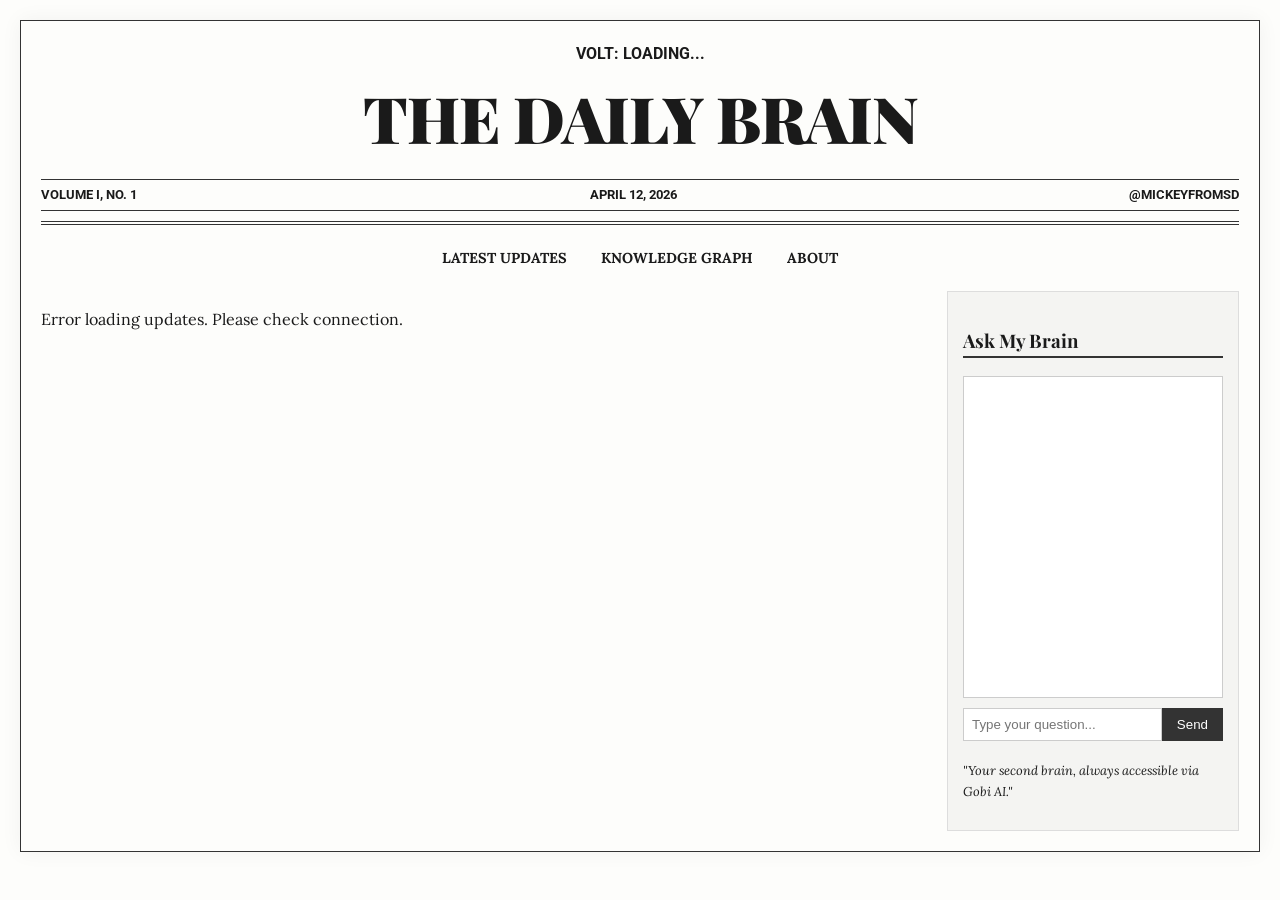
==== html-skill/index.html @ 74e9dc10 "Update homepage to Daily Brain newspaper style with Gobi SDK" ====
<!DOCTYPE html>
<html lang="ko">
<head>
    <meta charset="UTF-8">
    <meta name="viewport" content="width=device-width, initial-scale=1.0">
    <title>The Daily Brain - @mickeyfromsd</title>
    <!-- Gobi SDK -->
    <script src="https://gobispace.com/gobi.js"></script>
    <style>
        @import url('https://fonts.googleapis.com/css2?family=Playfair+Display:wght@700;900&family=Lora:ital,wght@0,400;0,700;1,400&family=Roboto:wght@300;400;700&display=swap');

        :root {
            --bg-color: #fdfdfb;
            --text-color: #1a1a1a;
            --border-color: #333;
            --accent-color: #c00;
        }

        body {
            background-color: var(--bg-color);
            color: var(--text-color);
            font-family: 'Lora', serif;
            margin: 0;
            padding: 20px;
            line-height: 1.6;
        }

        .container {
            max-width: 1200px;
            margin: 0 auto;
            border: 1px solid var(--border-color);
            padding: 20px;
            box-shadow: 0 0 20px rgba(0,0,0,0.05);
        }

        /* Newspaper Header */
        header {
            text-align: center;
            border-bottom: 4px double var(--border-color);
            margin-bottom: 20px;
            padding-bottom: 10px;
        }

        .newspaper-title {
            font-family: 'Playfair Display', serif;
            font-size: 4rem;
            font-weight: 900;
            margin: 0;
            text-transform: uppercase;
            letter-spacing: -1px;
        }

        .metadata-bar {
            display: flex;
            justify-content: space-between;
            border-top: 1px solid var(--border-color);
            border-bottom: 1px solid var(--border-color);
            padding: 5px 0;
            margin-top: 10px;
            font-family: 'Roboto', sans-serif;
            font-size: 0.8rem;
            text-transform: uppercase;
            font-weight: 700;
        }

        /* Navigation */
        nav {
            margin-bottom: 20px;
            text-align: center;
        }

        nav a {
            color: var(--text-color);
            text-decoration: none;
            margin: 0 15px;
            font-weight: bold;
            text-transform: uppercase;
            font-size: 0.9rem;
        }

        /* Layout Grid */
        .main-content {
            display: grid;
            grid-template-columns: 3fr 1fr;
            gap: 30px;
        }

        .articles {
            column-count: 2;
            column-gap: 30px;
            column-rule: 1px solid #ddd;
        }

        @media (max-width: 900px) {
            .articles { column-count: 1; }
            .main-content { grid-template-columns: 1fr; }
        }

        article {
            break-inside: avoid;
            margin-bottom: 30px;
        }

        article h2 {
            font-family: 'Playfair Display', serif;
            font-size: 1.8rem;
            margin: 0 0 10px 0;
            line-height: 1.1;
            cursor: pointer;
        }

        article h2:hover { color: var(--accent-color); }

        .date {
            font-family: 'Roboto', sans-serif;
            font-size: 0.75rem;
            color: #666;
            margin-bottom: 10px;
            display: block;
        }

        /* Sidebar & Chat */
        .sidebar {
            background: #f4f4f2;
            padding: 15px;
            border: 1px solid #ddd;
        }

        #chat-window {
            height: 300px;
            overflow-y: auto;
            background: white;
            border: 1px solid #ccc;
            padding: 10px;
            margin-bottom: 10px;
            font-size: 0.9rem;
        }

        .input-group {
            display: flex;
        }

        #chat-input {
            flex-grow: 1;
            padding: 8px;
            border: 1px solid #ccc;
        }

        button {
            padding: 8px 15px;
            background: var(--border-color);
            color: white;
            border: none;
            cursor: pointer;
        }

        /* Markdown Rendering */
        #content-viewer {
            display: none;
            position: fixed;
            top: 50%;
            left: 50%;
            transform: translate(-50%, -50%);
            width: 80%;
            height: 80%;
            background: white;
            z-index: 1000;
            padding: 40px;
            box-shadow: 0 0 50px rgba(0,0,0,0.5);
            overflow-y: auto;
        }

        .overlay {
            display: none;
            position: fixed;
            top: 0; left: 0; width: 100%; height: 100%;
            background: rgba(0,0,0,0.7);
            z-index: 999;
        }
    </style>
</head>
<body>

<div class="container">
    <header>
        <p style="margin: 0; font-family: 'Roboto'; font-weight: 700;">VOLT: <span id="vault-name-top">LOADING...</span></p>
        <h1 class="newspaper-title">The Daily Brain</h1>
        <div class="metadata-bar">
            <span>Volume I, No. 1</span>
            <span id="current-date">APRIL 12, 2026</span>
            <span id="vault-location">@mickeyfromsd</span>
        </div>
    </header>

    <nav>
        <a href="#">Latest Updates</a>
        <a href="javascript:void(0)" onclick="alert('Opening Knowledge Graph...')">Knowledge Graph</a>
        <a href="#">About</a>
    </nav>

    <div class="main-content">
        <section class="articles" id="article-list">
            <!-- Brain Updates will be loaded here -->
            <p>Fetching the latest brain updates...</p>
        </section>

        <aside class="sidebar">
            <h3 style="font-family: 'Playfair Display'; border-bottom: 2px solid #333;">Ask My Brain</h3>
            <div id="chat-window"></div>
            <div class="input-group">
                <input type="text" id="chat-input" placeholder="Type your question...">
                <button onclick="sendMsg()">Send</button>
            </div>
            <p style="font-size: 0.8rem; margin-top: 20px; font-style: italic;">
                "Your second brain, always accessible via Gobi AI."
            </p>
        </aside>
    </div>
</div>

<div class="overlay" id="overlay" onclick="closeViewer()"></div>
<div id="content-viewer">
    <button onclick="closeViewer()" style="float: right;">Close</button>
    <div id="markdown-body"></div>
</div>

<script>
    // Initialize Gobi SDK
    window.onload = async () => {
        try {
            const vault = await gobi.vault.getMetadata();
            document.getElementById('vault-name-top').innerText = vault.name || "MICKEYFROMSD";

            // Load Brain Updates
            const updates = await gobi.listBrainUpdates();
            renderArticles(updates);
        } catch (e) {
            console.error("SDK Error:", e);
            document.getElementById('article-list').innerHTML = "<p>Error loading updates. Please check connection.</p>";
        }
    };

    function renderArticles(updates) {
        const list = document.getElementById('article-list');
        list.innerHTML = "";

        updates.forEach(item => {
            const article = document.createElement('article');
            article.innerHTML = `
                <span class="date">${new Date(item.timestamp).toLocaleDateString()}</span>
                <h2 onclick="viewContent('${item.path}')">${item.title || item.path}</h2>
                <p>${item.snippet || "Click to read more about this update from the brain..."}</p>
            `;
            list.appendChild(article);
        });
    }

    async function viewContent(path) {
        const content = await gobi.vault.readFile(path);
        const html = gobi.renderMarkdown(content);
        document.getElementById('markdown-body').innerHTML = html;
        document.getElementById('overlay').style.display = 'block';
        document.getElementById('content-viewer').style.display = 'block';
    }

    function closeViewer() {
        document.getElementById('overlay').style.display = 'none';
        document.getElementById('content-viewer').style.display = 'none';
    }

    async function sendMsg() {
        const input = document.getElementById('chat-input');
        const win = document.getElementById('chat-window');
        const text = input.value;
        if(!text) return;

        win.innerHTML += `<div><b>You:</b> ${text}</div>`;
        input.value = "";

        const response = await gobi.sendMessage(text);
        win.innerHTML += `<div style="margin-top: 10px; color: #c00;"><b>AI:</b> ${response}</div>`;
        win.scrollTop = win.scrollHeight;
    }

    // Enter key for chat
    document.getElementById('chat-input').addEventListener('keypress', function (e) {
        if (e.key === 'Enter') sendMsg();
    });
</script>

</body>
</html>
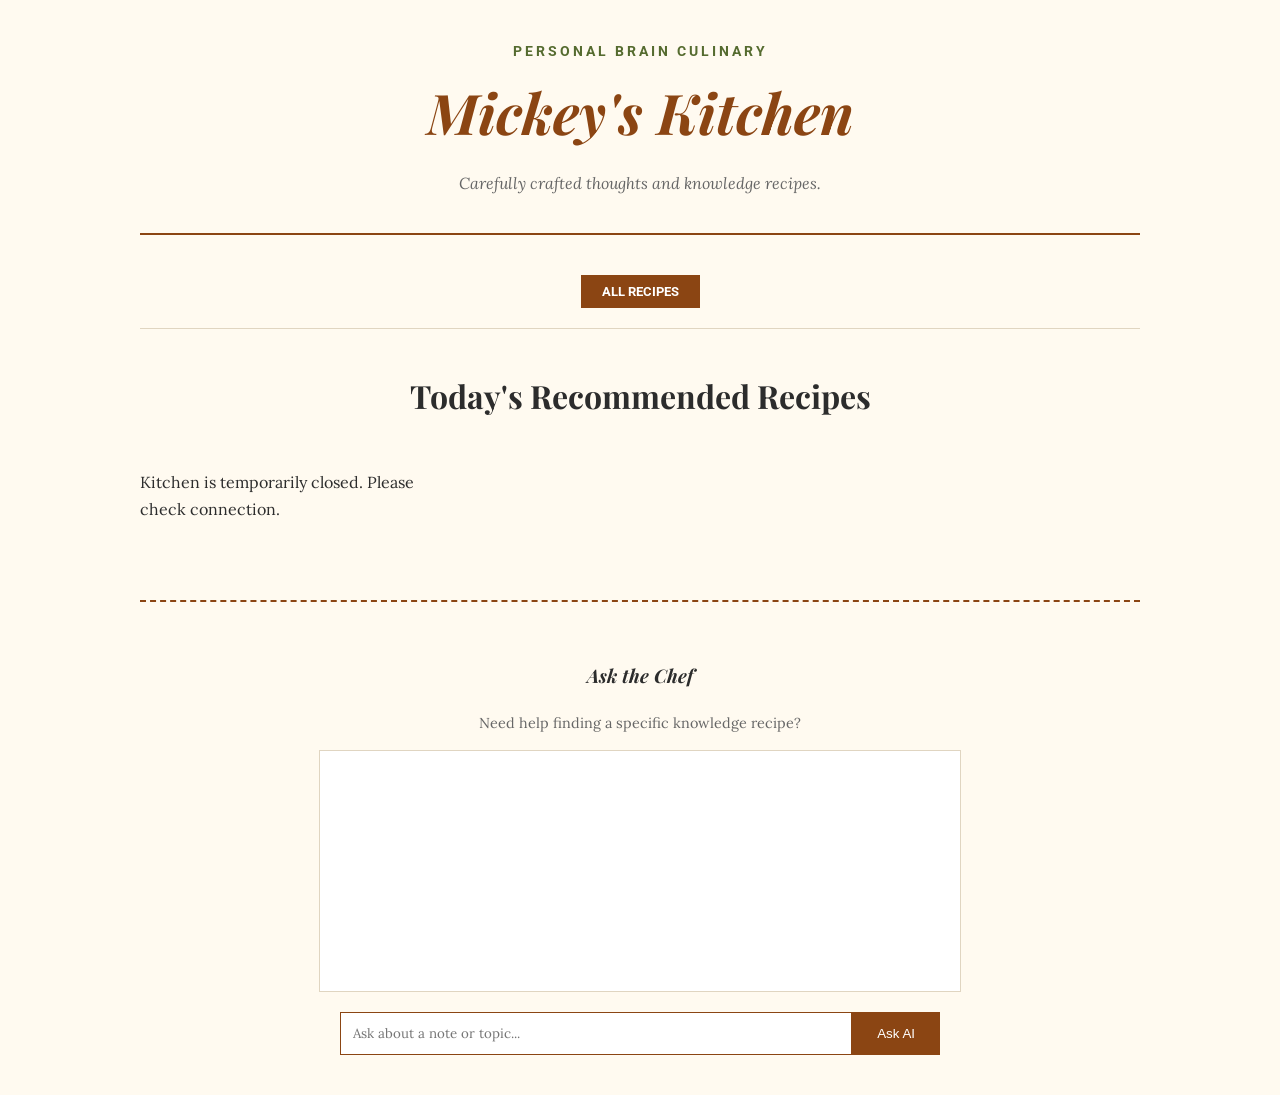
==== commit 554181e4: "Change homepage theme to Mickey's Kitchen (Recipe Book style)" ====
--- a/html-skill/index.html
+++ b/html-skill/index.html
@@ -3,17 +3,18 @@
 <head>
     <meta charset="UTF-8">
     <meta name="viewport" content="width=device-width, initial-scale=1.0">
-    <title>The Daily Brain - @mickeyfromsd</title>
+    <title>Mickey's Kitchen - Digital Brain Recipe</title>
     <!-- Gobi SDK -->
     <script src="https://gobispace.com/gobi.js"></script>
     <style>
-        @import url('https://fonts.googleapis.com/css2?family=Playfair+Display:wght@700;900&family=Lora:ital,wght@0,400;0,700;1,400&family=Roboto:wght@300;400;700&display=swap');
+        @import url('https://fonts.googleapis.com/css2?family=Playfair+Display:ital,wght@0,700;1,700&family=Lora:ital,wght@0,400;0,700;1,400&family=Roboto:wght@300;400;700&display=swap');
 
         :root {
-            --bg-color: #fdfdfb;
-            --text-color: #1a1a1a;
-            --border-color: #333;
-            --accent-color: #c00;
+            --bg-color: #fffaf0; /* Warm Floral White */
+            --text-color: #2c2c2c;
+            --accent-color: #8b4513; /* Saddle Brown */
+            --secondary-color: #556b2f; /* Dark Olive Green */
+            --border-color: #e0d5c1;
         }
 
         body {
@@ -21,161 +22,184 @@
             color: var(--text-color);
             font-family: 'Lora', serif;
             margin: 0;
-            padding: 20px;
-            line-height: 1.6;
+            padding: 0;
+            line-height: 1.7;
         }
 
         .container {
-            max-width: 1200px;
+            max-width: 1000px;
             margin: 0 auto;
-            border: 1px solid var(--border-color);
-            padding: 20px;
-            box-shadow: 0 0 20px rgba(0,0,0,0.05);
-        }
-
-        /* Newspaper Header */
+            padding: 40px 20px;
+        }
+
+        /* Recipe Header */
         header {
             text-align: center;
-            border-bottom: 4px double var(--border-color);
-            margin-bottom: 20px;
-            padding-bottom: 10px;
-        }
-
-        .newspaper-title {
+            border-bottom: 2px solid var(--accent-color);
+            margin-bottom: 40px;
+            padding-bottom: 20px;
+        }
+
+        .kitchen-title {
             font-family: 'Playfair Display', serif;
-            font-size: 4rem;
-            font-weight: 900;
+            font-size: 3.5rem;
+            color: var(--accent-color);
             margin: 0;
+            font-style: italic;
+        }
+
+        .subtitle {
+            font-family: 'Roboto', sans-serif;
             text-transform: uppercase;
-            letter-spacing: -1px;
-        }
-
-        .metadata-bar {
+            letter-spacing: 3px;
+            font-size: 0.9rem;
+            color: var(--secondary-color);
+            font-weight: 700;
+        }
+
+        /* Cuisine Navigation (Folders) */
+        .cuisine-nav {
             display: flex;
-            justify-content: space-between;
-            border-top: 1px solid var(--border-color);
+            justify-content: center;
+            flex-wrap: wrap;
+            gap: 15px;
+            margin-bottom: 40px;
             border-bottom: 1px solid var(--border-color);
-            padding: 5px 0;
-            margin-top: 10px;
+            padding-bottom: 20px;
+        }
+
+        .cuisine-btn {
+            background: none;
+            border: 1px solid var(--accent-color);
+            color: var(--accent-color);
+            padding: 8px 20px;
             font-family: 'Roboto', sans-serif;
+            font-weight: 700;
+            cursor: pointer;
+            transition: all 0.3s;
+            text-transform: uppercase;
             font-size: 0.8rem;
+        }
+
+        .cuisine-btn:hover, .cuisine-btn.active {
+            background: var(--accent-color);
+            color: white;
+        }
+
+        /* Recipe Grid */
+        .recipe-section-title {
+            font-family: 'Playfair Display', serif;
+            font-size: 2rem;
+            text-align: center;
+            margin-bottom: 30px;
+        }
+
+        .recipe-grid {
+            display: grid;
+            grid-template-columns: repeat(auto-fill, minmax(300px, 1fr));
+            gap: 30px;
+        }
+
+        .recipe-card {
+            background: white;
+            border: 1px solid var(--border-color);
+            padding: 25px;
+            transition: transform 0.3s;
+            cursor: pointer;
+            position: relative;
+        }
+
+        .recipe-card:hover {
+            transform: translateY(-5px);
+            box-shadow: 0 10px 20px rgba(139, 69, 19, 0.1);
+        }
+
+        .recipe-card .category {
+            font-family: 'Roboto', sans-serif;
+            font-size: 0.7rem;
             text-transform: uppercase;
+            color: var(--secondary-color);
             font-weight: 700;
         }
 
-        /* Navigation */
-        nav {
-            margin-bottom: 20px;
-            text-align: center;
-        }
-
-        nav a {
+        .recipe-card h3 {
+            font-family: 'Playfair Display', serif;
+            font-size: 1.5rem;
+            margin: 10px 0;
             color: var(--text-color);
-            text-decoration: none;
-            margin: 0 15px;
-            font-weight: bold;
-            text-transform: uppercase;
+        }
+
+        .recipe-card .snippet {
             font-size: 0.9rem;
-        }
-
-        /* Layout Grid */
-        .main-content {
-            display: grid;
-            grid-template-columns: 3fr 1fr;
-            gap: 30px;
-        }
-
-        .articles {
-            column-count: 2;
-            column-gap: 30px;
-            column-rule: 1px solid #ddd;
-        }
-
-        @media (max-width: 900px) {
-            .articles { column-count: 1; }
-            .main-content { grid-template-columns: 1fr; }
-        }
-
-        article {
-            break-inside: avoid;
-            margin-bottom: 30px;
-        }
-
-        article h2 {
-            font-family: 'Playfair Display', serif;
-            font-size: 1.8rem;
-            margin: 0 0 10px 0;
-            line-height: 1.1;
-            cursor: pointer;
-        }
-
-        article h2:hover { color: var(--accent-color); }
-
-        .date {
-            font-family: 'Roboto', sans-serif;
-            font-size: 0.75rem;
             color: #666;
-            margin-bottom: 10px;
-            display: block;
-        }
-
-        /* Sidebar & Chat */
-        .sidebar {
-            background: #f4f4f2;
-            padding: 15px;
-            border: 1px solid #ddd;
-        }
-
-        #chat-window {
-            height: 300px;
-            overflow-y: auto;
-            background: white;
-            border: 1px solid #ccc;
-            padding: 10px;
-            margin-bottom: 10px;
-            font-size: 0.9rem;
-        }
-
-        .input-group {
-            display: flex;
-        }
-
-        #chat-input {
-            flex-grow: 1;
-            padding: 8px;
-            border: 1px solid #ccc;
-        }
-
-        button {
-            padding: 8px 15px;
-            background: var(--border-color);
-            color: white;
-            border: none;
-            cursor: pointer;
-        }
-
-        /* Markdown Rendering */
-        #content-viewer {
-            display: none;
-            position: fixed;
-            top: 50%;
-            left: 50%;
-            transform: translate(-50%, -50%);
-            width: 80%;
-            height: 80%;
-            background: white;
-            z-index: 1000;
-            padding: 40px;
-            box-shadow: 0 0 50px rgba(0,0,0,0.5);
-            overflow-y: auto;
-        }
-
-        .overlay {
+            margin-bottom: 15px;
+        }
+
+        /* Full Recipe Viewer */
+        #recipe-viewer {
             display: none;
             position: fixed;
             top: 0; left: 0; width: 100%; height: 100%;
-            background: rgba(0,0,0,0.7);
-            z-index: 999;
+            background: white;
+            z-index: 1000;
+            overflow-y: auto;
+            padding: 60px 20px;
+        }
+
+        .viewer-content {
+            max-width: 800px;
+            margin: 0 auto;
+        }
+
+        .close-btn {
+            position: fixed;
+            top: 20px; right: 30px;
+            font-size: 2rem;
+            cursor: pointer;
+            background: none;
+            border: none;
+            color: var(--accent-color);
+        }
+
+        /* Chat Sidebar (Chef AI) */
+        .chef-ai {
+            margin-top: 60px;
+            border-top: 2px dashed var(--accent-color);
+            padding-top: 40px;
+            text-align: center;
+        }
+
+        #chat-window {
+            max-width: 600px;
+            margin: 0 auto 20px;
+            height: 200px;
+            overflow-y: auto;
+            background: white;
+            border: 1px solid var(--border-color);
+            padding: 20px;
+            text-align: left;
+            font-size: 0.95rem;
+        }
+
+        .input-group {
+            max-width: 600px;
+            margin: 0 auto;
+            display: flex;
+        }
+
+        #chat-input {
+            flex-grow: 1;
+            padding: 12px;
+            border: 1px solid var(--accent-color);
+            font-family: 'Lora', serif;
+        }
+
+        .send-btn {
+            background: var(--accent-color);
+            color: white;
+            border: none;
+            padding: 0 25px;
+            cursor: pointer;
         }
     </style>
 </head>
@@ -183,89 +207,137 @@
 
 <div class="container">
     <header>
-        <p style="margin: 0; font-family: 'Roboto'; font-weight: 700;">VOLT: <span id="vault-name-top">LOADING...</span></p>
-        <h1 class="newspaper-title">The Daily Brain</h1>
-        <div class="metadata-bar">
-            <span>Volume I, No. 1</span>
-            <span id="current-date">APRIL 12, 2026</span>
-            <span id="vault-location">@mickeyfromsd</span>
+        <div class="subtitle">Personal Brain Culinary</div>
+        <h1 class="kitchen-title">Mickey's Kitchen</h1>
+        <p style="font-style: italic; color: #666; margin-top: 10px;">Carefully crafted thoughts and knowledge recipes.</p>
+    </header>
+
+    <nav class="cuisine-nav" id="cuisine-nav">
+        <button class="cuisine-btn active" onclick="loadCuisine('all')">All Recipes</button>
+        <!-- Folders will be loaded as Cuisines here -->
+    </nav>
+
+    <section>
+        <h2 class="recipe-section-title" id="section-title">Today's Recommended Recipes</h2>
+        <div class="recipe-grid" id="recipe-grid">
+            <!-- Updates will be loaded as recipe cards -->
+            <p style="text-align: center; grid-column: 1/-1;">Preparing the kitchen...</p>
         </div>
-    </header>
-
-    <nav>
-        <a href="#">Latest Updates</a>
-        <a href="javascript:void(0)" onclick="alert('Opening Knowledge Graph...')">Knowledge Graph</a>
-        <a href="#">About</a>
-    </nav>
-
-    <div class="main-content">
-        <section class="articles" id="article-list">
-            <!-- Brain Updates will be loaded here -->
-            <p>Fetching the latest brain updates...</p>
-        </section>
-
-        <aside class="sidebar">
-            <h3 style="font-family: 'Playfair Display'; border-bottom: 2px solid #333;">Ask My Brain</h3>
-            <div id="chat-window"></div>
-            <div class="input-group">
-                <input type="text" id="chat-input" placeholder="Type your question...">
-                <button onclick="sendMsg()">Send</button>
-            </div>
-            <p style="font-size: 0.8rem; margin-top: 20px; font-style: italic;">
-                "Your second brain, always accessible via Gobi AI."
-            </p>
-        </aside>
+    </section>
+
+    <footer class="chef-ai">
+        <h3 style="font-family: 'Playfair Display'; font-style: italic;">Ask the Chef</h3>
+        <p style="font-size: 0.9rem; color: #666;">Need help finding a specific knowledge recipe?</p>
+        <div id="chat-window"></div>
+        <div class="input-group">
+            <input type="text" id="chat-input" placeholder="Ask about a note or topic...">
+            <button class="send-btn" onclick="sendMsg()">Ask AI</button>
+        </div>
+    </footer>
+</div>
+
+<!-- Recipe Viewer -->
+<div id="recipe-viewer">
+    <button class="close-btn" onclick="closeRecipe()">&times;</button>
+    <div class="viewer-content">
+        <div id="recipe-body"></div>
     </div>
-</div>
-
-<div class="overlay" id="overlay" onclick="closeViewer()"></div>
-<div id="content-viewer">
-    <button onclick="closeViewer()" style="float: right;">Close</button>
-    <div id="markdown-body"></div>
 </div>
 
 <script>
     // Initialize Gobi SDK
     window.onload = async () => {
         try {
-            const vault = await gobi.vault.getMetadata();
-            document.getElementById('vault-name-top').innerText = vault.name || "MICKEYFROMSD";
-
-            // Load Brain Updates
+            // 1. Get Folders (Cuisines)
+            const metadata = await gobi.vault.getMetadata();
+            renderCuisineNav(metadata.folders);
+
+            // 2. Load Initial Recipes (Latest Updates)
             const updates = await gobi.listBrainUpdates();
-            renderArticles(updates);
+            renderRecipes(updates);
         } catch (e) {
             console.error("SDK Error:", e);
-            document.getElementById('article-list').innerHTML = "<p>Error loading updates. Please check connection.</p>";
+            document.getElementById('recipe-grid').innerHTML = "<p>Kitchen is temporarily closed. Please check connection.</p>";
         }
     };
 
-    function renderArticles(updates) {
-        const list = document.getElementById('article-list');
-        list.innerHTML = "";
-
-        updates.forEach(item => {
-            const article = document.createElement('article');
-            article.innerHTML = `
-                <span class="date">${new Date(item.timestamp).toLocaleDateString()}</span>
-                <h2 onclick="viewContent('${item.path}')">${item.title || item.path}</h2>
-                <p>${item.snippet || "Click to read more about this update from the brain..."}</p>
+    function renderCuisineNav(folders) {
+        const nav = document.getElementById('cuisine-nav');
+        // Filter out system folders
+        const cleanFolders = (folders || []).filter(f => !f.startsWith('.') && !f.startsWith('_'));
+
+        cleanFolders.forEach(folder => {
+            const btn = document.createElement('button');
+            btn.className = 'cuisine-btn';
+            btn.innerText = folder;
+            btn.onclick = () => loadCuisine(folder);
+            nav.appendChild(btn);
+        });
+    }
+
+    async function loadCuisine(folder) {
+        // Update UI
+        document.querySelectorAll('.cuisine-btn').forEach(b => b.classList.remove('active'));
+        event.target.classList.add('active');
+        document.getElementById('section-title').innerText = folder === 'all' ? "Today's Recommended Recipes" : `${folder} Recipes`;
+
+        try {
+            if (folder === 'all') {
+                const updates = await gobi.listBrainUpdates();
+                renderRecipes(updates);
+            } else {
+                // In Gobi SDK, we can filter or search by path
+                // For now, let's use search or a custom list
+                const results = await gobi.vault.search(`path:${folder}`);
+                renderRecipes(results);
+            }
+        } catch (e) {
+            console.error(e);
+        }
+    }
+
+    function renderRecipes(recipes) {
+        const grid = document.getElementById('recipe-grid');
+        grid.innerHTML = "";
+
+        if (!recipes || recipes.length === 0) {
+            grid.innerHTML = "<p style='text-align: center; grid-column: 1/-1;'>No recipes found in this category.</p>";
+            return;
+        }
+
+        recipes.forEach(item => {
+            const card = document.createElement('div');
+            card.className = 'recipe-card';
+            card.onclick = () => openRecipe(item.path);
+
+            const folder = item.path.split('/')[0];
+            card.innerHTML = `
+                <div class="category">${folder}</div>
+                <h3>${item.title || item.path.split('/').pop().replace('.md', '')}</h3>
+                <div class="snippet">${item.snippet || "A carefully prepared note from the brain..."}</div>
+                <div style="font-size: 0.7rem; color: #999;">Last updated: ${new Date(item.timestamp || Date.now()).toLocaleDateString()}</div>
             `;
-            list.appendChild(article);
+            grid.appendChild(card);
         });
     }
 
-    async function viewContent(path) {
+    async function openRecipe(path) {
         const content = await gobi.vault.readFile(path);
         const html = gobi.renderMarkdown(content);
-        document.getElementById('markdown-body').innerHTML = html;
-        document.getElementById('overlay').style.display = 'block';
-        document.getElementById('content-viewer').style.display = 'block';
-    }
-
-    function closeViewer() {
-        document.getElementById('overlay').style.display = 'none';
-        document.getElementById('content-viewer').style.display = 'none';
+        document.getElementById('recipe-body').innerHTML = `
+            <div style="text-align: center; margin-bottom: 40px; border-bottom: 1px solid #eee; padding-bottom: 20px;">
+                <h1 style="font-family: 'Playfair Display'; color: var(--accent-color); font-size: 3rem;">${path.split('/').pop().replace('.md', '')}</h1>
+                <div style="color: var(--secondary-color); font-weight: 700; text-transform: uppercase; font-size: 0.8rem;">${path}</div>
+            </div>
+            <div class="markdown-content">${html}</div>
+        `;
+        document.getElementById('recipe-viewer').style.display = 'block';
+        document.body.style.overflow = 'hidden';
+    }
+
+    function closeRecipe() {
+        document.getElementById('recipe-viewer').style.display = 'none';
+        document.body.style.overflow = 'auto';
     }
 
     async function sendMsg() {
@@ -274,18 +346,13 @@
         const text = input.value;
         if(!text) return;
 
-        win.innerHTML += `<div><b>You:</b> ${text}</div>`;
+        win.innerHTML += `<div style="margin-bottom: 10px;"><b>Guest:</b> ${text}</div>`;
         input.value = "";
 
         const response = await gobi.sendMessage(text);
-        win.innerHTML += `<div style="margin-top: 10px; color: #c00;"><b>AI:</b> ${response}</div>`;
+        win.innerHTML += `<div style="margin-bottom: 15px; color: var(--accent-color);"><b>Chef AI:</b> ${response}</div>`;
         win.scrollTop = win.scrollHeight;
     }
-
-    // Enter key for chat
-    document.getElementById('chat-input').addEventListener('keypress', function (e) {
-        if (e.key === 'Enter') sendMsg();
-    });
 </script>
 
 </body>
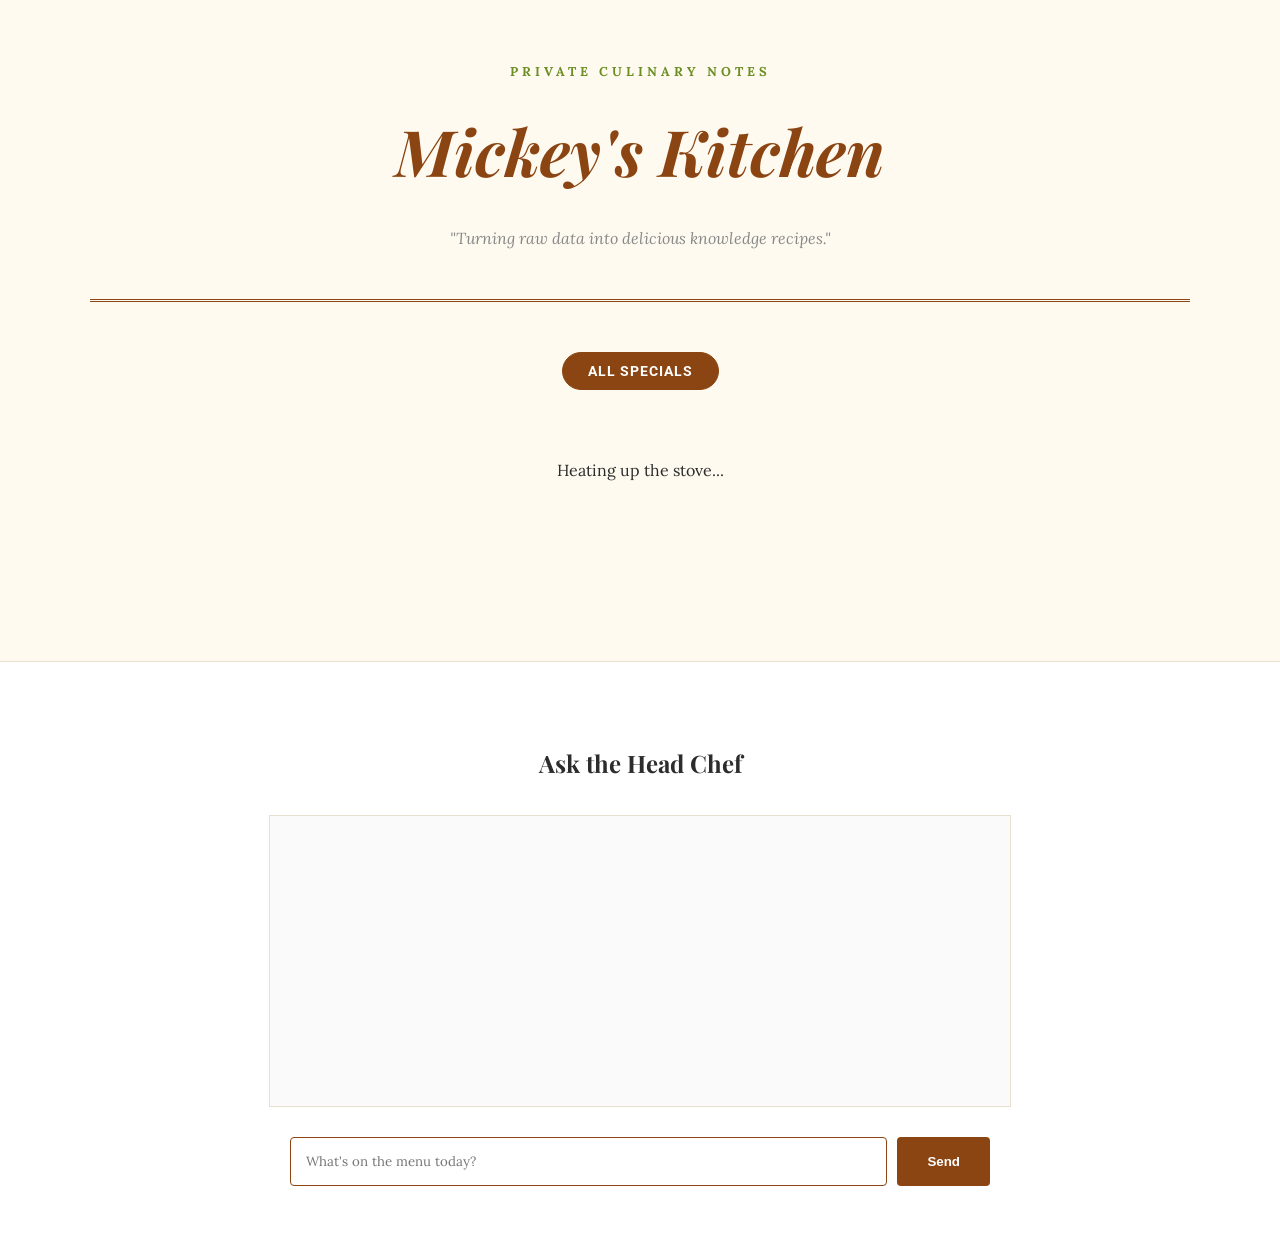
==== commit ae756319: "Change homepage theme to Mickey's Kitchen (Recipe Book style) and fix 404 links" ====
--- a/html-skill/index.html
+++ b/html-skill/index.html
@@ -4,202 +4,188 @@
     <meta charset="UTF-8">
     <meta name="viewport" content="width=device-width, initial-scale=1.0">
     <title>Mickey's Kitchen - Digital Brain Recipe</title>
-    <!-- Gobi SDK -->
     <script src="https://gobispace.com/gobi.js"></script>
     <style>
         @import url('https://fonts.googleapis.com/css2?family=Playfair+Display:ital,wght@0,700;1,700&family=Lora:ital,wght@0,400;0,700;1,400&family=Roboto:wght@300;400;700&display=swap');
 
         :root {
-            --bg-color: #fffaf0; /* Warm Floral White */
+            --bg-color: #fffaf0;
+            --card-bg: #ffffff;
             --text-color: #2c2c2c;
-            --accent-color: #8b4513; /* Saddle Brown */
-            --secondary-color: #556b2f; /* Dark Olive Green */
-            --border-color: #e0d5c1;
+            --accent-color: #8b4513; /* Wood brown */
+            --secondary-color: #6b8e23; /* Olive Green */
+            --border-color: #e8dfd0;
         }
 
         body {
             background-color: var(--bg-color);
             color: var(--text-color);
             font-family: 'Lora', serif;
-            margin: 0;
-            padding: 0;
-            line-height: 1.7;
+            margin: 0; padding: 0;
+            line-height: 1.8;
         }
 
         .container {
-            max-width: 1000px;
+            max-width: 1100px;
             margin: 0 auto;
-            padding: 40px 20px;
-        }
-
-        /* Recipe Header */
+            padding: 60px 20px;
+        }
+
         header {
             text-align: center;
-            border-bottom: 2px solid var(--accent-color);
-            margin-bottom: 40px;
-            padding-bottom: 20px;
+            border-bottom: 3px double var(--accent-color);
+            margin-bottom: 50px;
+            padding-bottom: 30px;
         }
 
         .kitchen-title {
             font-family: 'Playfair Display', serif;
-            font-size: 3.5rem;
+            font-size: 4rem;
             color: var(--accent-color);
             margin: 0;
             font-style: italic;
         }
 
-        .subtitle {
-            font-family: 'Roboto', sans-serif;
-            text-transform: uppercase;
-            letter-spacing: 3px;
-            font-size: 0.9rem;
-            color: var(--secondary-color);
-            font-weight: 700;
-        }
-
-        /* Cuisine Navigation (Folders) */
         .cuisine-nav {
             display: flex;
             justify-content: center;
             flex-wrap: wrap;
-            gap: 15px;
-            margin-bottom: 40px;
-            border-bottom: 1px solid var(--border-color);
-            padding-bottom: 20px;
+            gap: 12px;
+            margin-bottom: 50px;
         }
 
         .cuisine-btn {
-            background: none;
-            border: 1px solid var(--accent-color);
+            background: var(--card-bg);
+            border: 1px solid var(--border-color);
             color: var(--accent-color);
-            padding: 8px 20px;
+            padding: 10px 25px;
             font-family: 'Roboto', sans-serif;
             font-weight: 700;
             cursor: pointer;
-            transition: all 0.3s;
+            transition: all 0.2s;
             text-transform: uppercase;
-            font-size: 0.8rem;
+            letter-spacing: 1px;
+            font-size: 0.85rem;
+            border-radius: 30px;
         }
 
         .cuisine-btn:hover, .cuisine-btn.active {
             background: var(--accent-color);
             color: white;
-        }
-
-        /* Recipe Grid */
-        .recipe-section-title {
-            font-family: 'Playfair Display', serif;
-            font-size: 2rem;
-            text-align: center;
-            margin-bottom: 30px;
+            border-color: var(--accent-color);
         }
 
         .recipe-grid {
             display: grid;
-            grid-template-columns: repeat(auto-fill, minmax(300px, 1fr));
-            gap: 30px;
+            grid-template-columns: repeat(auto-fill, minmax(320px, 1fr));
+            gap: 35px;
         }
 
         .recipe-card {
-            background: white;
+            background: var(--card-bg);
             border: 1px solid var(--border-color);
-            padding: 25px;
-            transition: transform 0.3s;
+            padding: 30px;
+            transition: transform 0.3s, box-shadow 0.3s;
             cursor: pointer;
-            position: relative;
+            border-radius: 4px;
+            display: flex; flex-direction: column;
         }
 
         .recipe-card:hover {
-            transform: translateY(-5px);
-            box-shadow: 0 10px 20px rgba(139, 69, 19, 0.1);
-        }
-
-        .recipe-card .category {
+            transform: translateY(-8px);
+            box-shadow: 0 15px 30px rgba(139, 69, 19, 0.08);
+        }
+
+        .recipe-card .badge {
             font-family: 'Roboto', sans-serif;
             font-size: 0.7rem;
-            text-transform: uppercase;
             color: var(--secondary-color);
             font-weight: 700;
+            text-transform: uppercase;
+            margin-bottom: 15px;
         }
 
         .recipe-card h3 {
             font-family: 'Playfair Display', serif;
-            font-size: 1.5rem;
-            margin: 10px 0;
+            font-size: 1.6rem;
+            margin: 0 0 15px 0;
             color: var(--text-color);
         }
 
-        .recipe-card .snippet {
-            font-size: 0.9rem;
-            color: #666;
-            margin-bottom: 15px;
-        }
-
-        /* Full Recipe Viewer */
+        /* Full Viewer Overlay */
         #recipe-viewer {
             display: none;
             position: fixed;
             top: 0; left: 0; width: 100%; height: 100%;
+            background: rgba(255, 250, 240, 0.98);
+            z-index: 2000;
+            overflow-y: auto;
+        }
+
+        .viewer-inner {
+            max-width: 850px;
+            margin: 80px auto;
             background: white;
-            z-index: 1000;
+            padding: 60px;
+            box-shadow: 0 20px 50px rgba(0,0,0,0.05);
+            border: 1px solid var(--border-color);
+        }
+
+        .close-viewer {
+            position: fixed;
+            top: 30px; right: 40px;
+            font-size: 3rem;
+            cursor: pointer;
+            color: var(--accent-color);
+            border: none; background: none;
+        }
+
+        .markdown-content img { max-width: 100%; border-radius: 4px; }
+        .markdown-content pre { background: #f8f8f8; padding: 20px; overflow-x: auto; border-radius: 4px; }
+
+        /* AI Chef */
+        .chef-footer {
+            margin-top: 100px;
+            padding: 60px 20px;
+            background: white;
+            border-top: 1px solid var(--border-color);
+            text-align: center;
+        }
+
+        #chat-log {
+            max-width: 700px;
+            margin: 30px auto;
+            text-align: left;
+            border: 1px solid var(--border-color);
+            height: 250px;
             overflow-y: auto;
-            padding: 60px 20px;
-        }
-
-        .viewer-content {
-            max-width: 800px;
-            margin: 0 auto;
-        }
-
-        .close-btn {
-            position: fixed;
-            top: 20px; right: 30px;
-            font-size: 2rem;
-            cursor: pointer;
-            background: none;
-            border: none;
-            color: var(--accent-color);
-        }
-
-        /* Chat Sidebar (Chef AI) */
-        .chef-ai {
-            margin-top: 60px;
-            border-top: 2px dashed var(--accent-color);
-            padding-top: 40px;
-            text-align: center;
-        }
-
-        #chat-window {
-            max-width: 600px;
-            margin: 0 auto 20px;
-            height: 200px;
-            overflow-y: auto;
-            background: white;
-            border: 1px solid var(--border-color);
             padding: 20px;
-            text-align: left;
-            font-size: 0.95rem;
-        }
-
-        .input-group {
-            max-width: 600px;
+            background: #fafafa;
+        }
+
+        .chat-input-area {
+            max-width: 700px;
             margin: 0 auto;
             display: flex;
-        }
-
-        #chat-input {
-            flex-grow: 1;
-            padding: 12px;
+            gap: 10px;
+        }
+
+        input#chat-input {
+            flex: 1;
+            padding: 15px;
             border: 1px solid var(--accent-color);
+            border-radius: 4px;
             font-family: 'Lora', serif;
         }
 
-        .send-btn {
+        .chef-btn {
             background: var(--accent-color);
             color: white;
             border: none;
-            padding: 0 25px;
+            padding: 0 30px;
+            border-radius: 4px;
             cursor: pointer;
+            font-weight: 700;
         }
     </style>
 </head>
@@ -207,132 +193,126 @@
 
 <div class="container">
     <header>
-        <div class="subtitle">Personal Brain Culinary</div>
+        <div style="text-transform: uppercase; letter-spacing: 4px; font-size: 0.8rem; margin-bottom: 10px; color: var(--secondary-color); font-weight: 700;">Private Culinary Notes</div>
         <h1 class="kitchen-title">Mickey's Kitchen</h1>
-        <p style="font-style: italic; color: #666; margin-top: 10px;">Carefully crafted thoughts and knowledge recipes.</p>
+        <p style="color: #888; font-style: italic;">"Turning raw data into delicious knowledge recipes."</p>
     </header>
 
     <nav class="cuisine-nav" id="cuisine-nav">
-        <button class="cuisine-btn active" onclick="loadCuisine('all')">All Recipes</button>
-        <!-- Folders will be loaded as Cuisines here -->
+        <button class="cuisine-btn active" onclick="filterCuisine('all', this)">All Specials</button>
     </nav>
 
-    <section>
-        <h2 class="recipe-section-title" id="section-title">Today's Recommended Recipes</h2>
-        <div class="recipe-grid" id="recipe-grid">
-            <!-- Updates will be loaded as recipe cards -->
-            <p style="text-align: center; grid-column: 1/-1;">Preparing the kitchen...</p>
-        </div>
-    </section>
-
-    <footer class="chef-ai">
-        <h3 style="font-family: 'Playfair Display'; font-style: italic;">Ask the Chef</h3>
-        <p style="font-size: 0.9rem; color: #666;">Need help finding a specific knowledge recipe?</p>
-        <div id="chat-window"></div>
-        <div class="input-group">
-            <input type="text" id="chat-input" placeholder="Ask about a note or topic...">
-            <button class="send-btn" onclick="sendMsg()">Ask AI</button>
-        </div>
-    </footer>
-</div>
-
-<!-- Recipe Viewer -->
-<div id="recipe-viewer">
-    <button class="close-btn" onclick="closeRecipe()">&times;</button>
-    <div class="viewer-content">
-        <div id="recipe-body"></div>
+    <div class="recipe-grid" id="recipe-grid">
+        <p style="text-align: center; grid-column: 1/-1;">Heating up the stove...</p>
     </div>
 </div>
 
+<div id="recipe-viewer">
+    <button class="close-viewer" onclick="closeRecipe()">&times;</button>
+    <div class="viewer-inner">
+        <div id="viewer-body"></div>
+    </div>
+</div>
+
+<footer class="chef-footer">
+    <h2 style="font-family: 'Playfair Display'; italic;">Ask the Head Chef</h2>
+    <div id="chat-log"></div>
+    <div class="chat-input-area">
+        <input type="text" id="chat-input" placeholder="What's on the menu today?">
+        <button class="chef-btn" onclick="askChef()">Send</button>
+    </div>
+</footer>
+
 <script>
-    // Initialize Gobi SDK
     window.onload = async () => {
         try {
-            // 1. Get Folders (Cuisines)
             const metadata = await gobi.vault.getMetadata();
-            renderCuisineNav(metadata.folders);
-
-            // 2. Load Initial Recipes (Latest Updates)
+            const nav = document.getElementById('cuisine-nav');
+            const folders = (metadata.folders || []).filter(f => !f.startsWith('.') && !f.startsWith('_'));
+
+            folders.forEach(f => {
+                const b = document.createElement('button');
+                b.className = 'cuisine-btn';
+                b.innerText = f;
+                b.onclick = (e) => filterCuisine(f, e.target);
+                nav.appendChild(b);
+            });
+
             const updates = await gobi.listBrainUpdates();
             renderRecipes(updates);
-        } catch (e) {
-            console.error("SDK Error:", e);
-            document.getElementById('recipe-grid').innerHTML = "<p>Kitchen is temporarily closed. Please check connection.</p>";
-        }
+        } catch (err) { console.error(err); }
     };
 
-    function renderCuisineNav(folders) {
-        const nav = document.getElementById('cuisine-nav');
-        // Filter out system folders
-        const cleanFolders = (folders || []).filter(f => !f.startsWith('.') && !f.startsWith('_'));
-
-        cleanFolders.forEach(folder => {
-            const btn = document.createElement('button');
-            btn.className = 'cuisine-btn';
-            btn.innerText = folder;
-            btn.onclick = () => loadCuisine(folder);
-            nav.appendChild(btn);
-        });
-    }
-
-    async function loadCuisine(folder) {
-        // Update UI
+    async function filterCuisine(folder, btn) {
         document.querySelectorAll('.cuisine-btn').forEach(b => b.classList.remove('active'));
-        event.target.classList.add('active');
-        document.getElementById('section-title').innerText = folder === 'all' ? "Today's Recommended Recipes" : `${folder} Recipes`;
+        btn.classList.add('active');
+
+        const grid = document.getElementById('recipe-grid');
+        grid.innerHTML = "<p>Searching the pantry...</p>";
 
         try {
-            if (folder === 'all') {
-                const updates = await gobi.listBrainUpdates();
-                renderRecipes(updates);
-            } else {
-                // In Gobi SDK, we can filter or search by path
-                // For now, let's use search or a custom list
-                const results = await gobi.vault.search(`path:${folder}`);
-                renderRecipes(results);
-            }
-        } catch (e) {
-            console.error(e);
-        }
-    }
-
-    function renderRecipes(recipes) {
+            const list = folder === 'all'
+                ? await gobi.listBrainUpdates()
+                : await gobi.vault.search(`path:${folder}`);
+            renderRecipes(list);
+        } catch (err) { console.error(err); }
+    }
+
+    function renderRecipes(list) {
         const grid = document.getElementById('recipe-grid');
         grid.innerHTML = "";
 
-        if (!recipes || recipes.length === 0) {
-            grid.innerHTML = "<p style='text-align: center; grid-column: 1/-1;'>No recipes found in this category.</p>";
+        if (!list || list.length === 0) {
+            grid.innerHTML = "<p style='grid-column: 1/-1; text-align: center;'>No recipes found here yet.</p>";
             return;
         }
 
-        recipes.forEach(item => {
+        list.forEach(item => {
             const card = document.createElement('div');
             card.className = 'recipe-card';
             card.onclick = () => openRecipe(item.path);
 
-            const folder = item.path.split('/')[0];
+            const folder = item.path.includes('/') ? item.path.split('/')[0] : 'General';
+            const title = item.title || item.path.split('/').pop().replace('.md', '');
+
             card.innerHTML = `
-                <div class="category">${folder}</div>
-                <h3>${item.title || item.path.split('/').pop().replace('.md', '')}</h3>
-                <div class="snippet">${item.snippet || "A carefully prepared note from the brain..."}</div>
-                <div style="font-size: 0.7rem; color: #999;">Last updated: ${new Date(item.timestamp || Date.now()).toLocaleDateString()}</div>
+                <div class="badge">${folder}</div>
+                <h3>${title}</h3>
+                <div style="font-size: 0.9rem; color: #777; flex-grow: 1;">${item.snippet || 'A secret recipe from Mickey\'s vault...'}</div>
+                <div style="font-size: 0.75rem; color: #bbb; margin-top: 20px;">Prepared on ${new Date(item.timestamp || Date.now()).toLocaleDateString()}</div>
             `;
             grid.appendChild(card);
         });
     }
 
     async function openRecipe(path) {
-        const content = await gobi.vault.readFile(path);
-        const html = gobi.renderMarkdown(content);
-        document.getElementById('recipe-body').innerHTML = `
-            <div style="text-align: center; margin-bottom: 40px; border-bottom: 1px solid #eee; padding-bottom: 20px;">
-                <h1 style="font-family: 'Playfair Display'; color: var(--accent-color); font-size: 3rem;">${path.split('/').pop().replace('.md', '')}</h1>
-                <div style="color: var(--secondary-color); font-weight: 700; text-transform: uppercase; font-size: 0.8rem;">${path}</div>
-            </div>
-            <div class="markdown-content">${html}</div>
-        `;
-        document.getElementById('recipe-viewer').style.display = 'block';
-        document.body.style.overflow = 'hidden';
+        try {
+            const content = await gobi.vault.getFileContent(path);
+            const html = gobi.renderMarkdown(content);
+            const viewer = document.getElementById('recipe-viewer');
+            const body = document.getElementById('viewer-body');
+
+            body.innerHTML = `
+                <div style="text-align: center; margin-bottom: 50px;">
+                    <h1 style="font-family: 'Playfair Display'; font-size: 3rem; color: var(--accent-color);">${path.split('/').pop().replace('.md', '')}</h1>
+                    <div style="text-transform: uppercase; font-size: 0.8rem; letter-spacing: 2px; color: var(--secondary-color); font-weight: 700;">${path}</div>
+                </div>
+                <div class="markdown-content">${html}</div>
+            `;
+
+            viewer.style.display = 'block';
+            document.body.style.overflow = 'hidden';
+
+            body.querySelectorAll('a').forEach(link => {
+                link.onclick = (e) => {
+                    const href = link.getAttribute('href');
+                    if (href && !href.startsWith('http')) {
+                        e.preventDefault();
+                        openRecipe(href.replace(/^\//, ''));
+                    }
+                };
+            });
+        } catch (err) { console.error(err); }
     }
 
     function closeRecipe() {
@@ -340,18 +320,18 @@
         document.body.style.overflow = 'auto';
     }
 
-    async function sendMsg() {
+    async function askChef() {
         const input = document.getElementById('chat-input');
-        const win = document.getElementById('chat-window');
-        const text = input.value;
-        if(!text) return;
-
-        win.innerHTML += `<div style="margin-bottom: 10px;"><b>Guest:</b> ${text}</div>`;
+        const log = document.getElementById('chat-log');
+        if (!input.value) return;
+
+        log.innerHTML += `<div style="margin-bottom: 10px;"><b>You:</b> ${input.value}</div>`;
+        const q = input.value;
         input.value = "";
 
-        const response = await gobi.sendMessage(text);
-        win.innerHTML += `<div style="margin-bottom: 15px; color: var(--accent-color);"><b>Chef AI:</b> ${response}</div>`;
-        win.scrollTop = win.scrollHeight;
+        const res = await gobi.sendMessage(q);
+        log.innerHTML += `<div style="margin-bottom: 15px; color: var(--accent-color);"><b>Chef Mickey:</b> ${res}</div>`;
+        log.scrollTop = log.scrollHeight;
     }
 </script>
 
